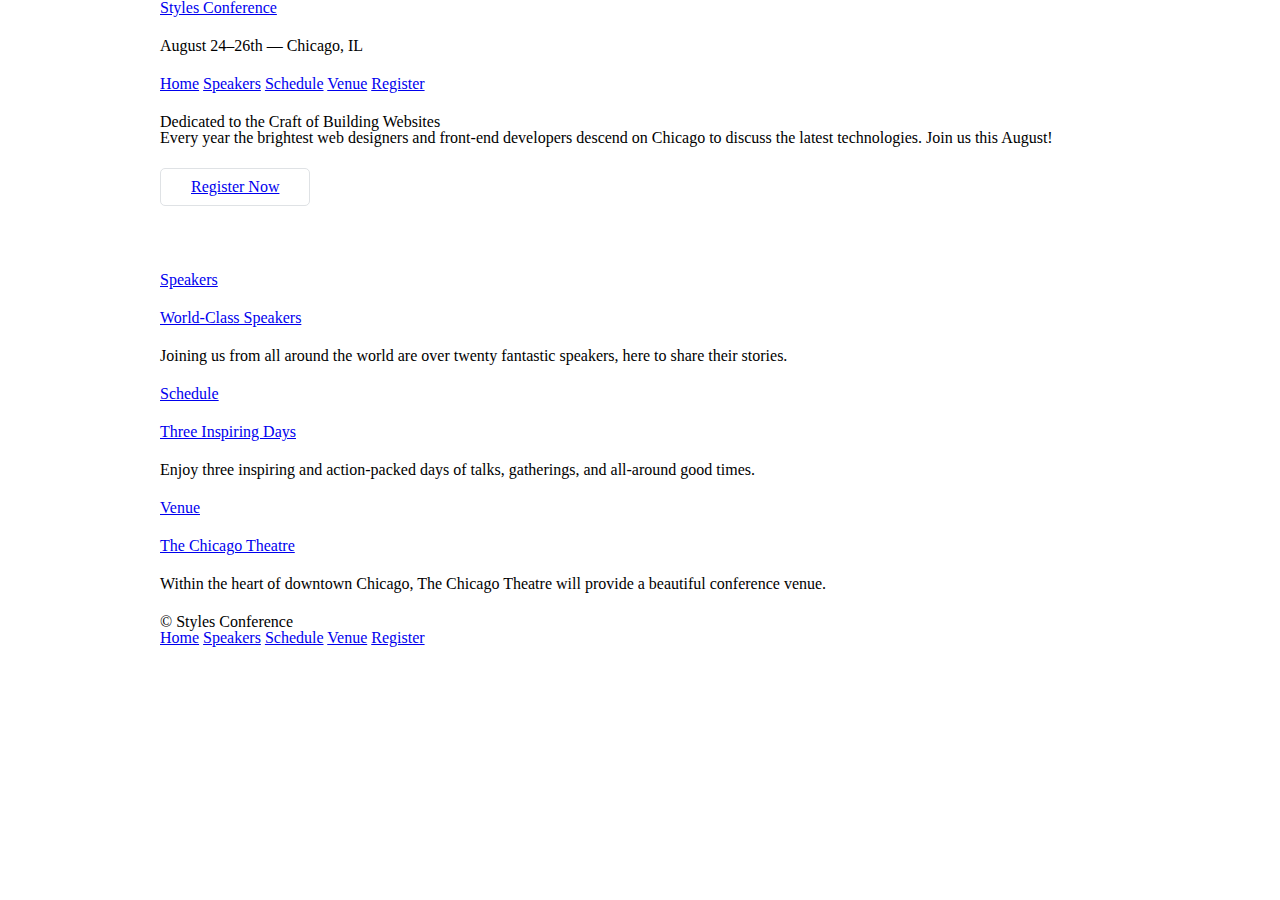
==== index.html @ 7bd155d9 "Finish Lesson 4 Opening the Box Model" ====
<!DOCTYPE html>
<html lang="en">

<head>
  <meta charset="utf-8">
  <title>Styles Conference</title>
  <link rel="stylesheet" href="assets/stylesheets/main.css">
</head>

<body>

  <!-- Header -->

  <header class="container">

    <h1>
      <a href="index.html">Styles Conference</a>
    </h1>

    <h3>August 24&ndash;26th &mdash; Chicago, IL</h3>

    <nav>
      <a href="index.html">Home</a>
      <a href="speakers.html">Speakers</a>
      <a href="schedule.html">Schedule</a>
      <a href="venue.html">Venue</a>
      <a href="register.html">Register</a>
    </nav>

  </header>

  <!-- Hero -->

  <section class="hero container">

    <h2>Dedicated to the Craft of Building Websites</h2>

    <p>Every year the brightest web designers and front-end developers descend on Chicago to discuss the latest technologies.
      Join us this August!</p>

    <a class="btn btn-alt" href="register.html">Register Now</a>

  </section>

  <!-- Teasers -->

  <section class="container">

    <section>
      <a href="speakers.html">
        <h5>Speakers</h5>
        <h3>World-Class Speakers</h3>
      </a>
      <p>Joining us from all around the world are over twenty fantastic speakers, here to share their stories.</p>
    </section>

    <section>
      <a href="schedule.html">
        <h5>Schedule</h5>
        <h3>Three Inspiring Days</h3>
      </a>
      <p>Enjoy three inspiring and action-packed days of talks, gatherings, and all-around good times.</p>
    </section>

    <section>
      <a href="venue.html">
        <h5>Venue</h5>
        <h3>The Chicago Theatre</h3>
      </a>
      <p>Within the heart of downtown Chicago, The Chicago Theatre will provide a beautiful conference venue.</p>
    </section>

  </section>

  <!-- Footer -->

  <footer class="container">

    <small>&copy; Styles Conference</small>

    <nav>
      <a href="index.html">Home</a>
      <a href="speakers.html">Speakers</a>
      <a href="schedule.html">Schedule</a>
      <a href="venue.html">Venue</a>
      <a href="register.html">Register</a>
    </nav>

  </footer>

</body>

</html>
---- assets/stylesheets/main.css ----
/* http://meyerweb.com/eric/tools/css/reset/
   v2.0 | 20110126
   License: none (public domain)
*/

html, body, div, span, applet, object, iframe,
h1, h2, h3, h4, h5, h6, p, blockquote, pre,
a, abbr, acronym, address, big, cite, code,
del, dfn, em, img, ins, kbd, q, s, samp,
small, strike, strong, sub, sup, tt, var,
b, u, i, center,
dl, dt, dd, ol, ul, li,
fieldset, form, label, legend,
table, caption, tbody, tfoot, thead, tr, th, td,
article, aside, canvas, details, embed,
figure, figcaption, footer, header, hgroup,
menu, nav, output, ruby, section, summary,
time, mark, audio, video {
  margin: 0;
  padding: 0;
  border: 0;
  font-size: 100%;
  font: inherit;
  vertical-align: baseline;
}
/* HTML5 display-role reset for older browsers */
article, aside, details, figcaption, figure,
footer, header, hgroup, menu, nav, section {
  display: block;
}
body {
  line-height: 1;
}
ol, ul {
  list-style: none;
}
blockquote, q {
  quotes: none;
}
blockquote:before, blockquote:after,
q:before, q:after {
  content: '';
  content: none;
}
table {
  border-collapse: collapse;
  border-spacing: 0;
}

/*
  ===============================================
  Grid
  ===============================================
*/

*:before,
*:after {
  -webkit-box-sizing: border-box;
     -moz-box-sizing: border-box;
          box-sizing: border-box;
}

.container {
  margin: 0 auto;
  padding-left: 30px;
  padding-right: 30px;
  width: 960px;
}

/*
  ===============================================
  Typography
  ===============================================
*/

h1, h3, h4, h5, p {
  margin-bottom: 22px;
}

/*
  ===============================================
  Buttons
  ===============================================
*/

.btn {
  border-radius: 5px;
  display: inline-block;
  margin: 0;
}

.btn-alt {
  border: 1px solid #dfe2e5;
  padding: 10px 30px;
}

/*
  ===============================================
  Home
  ===============================================
*/

.hero {
  padding: 22px 80px 66px 80px;
}
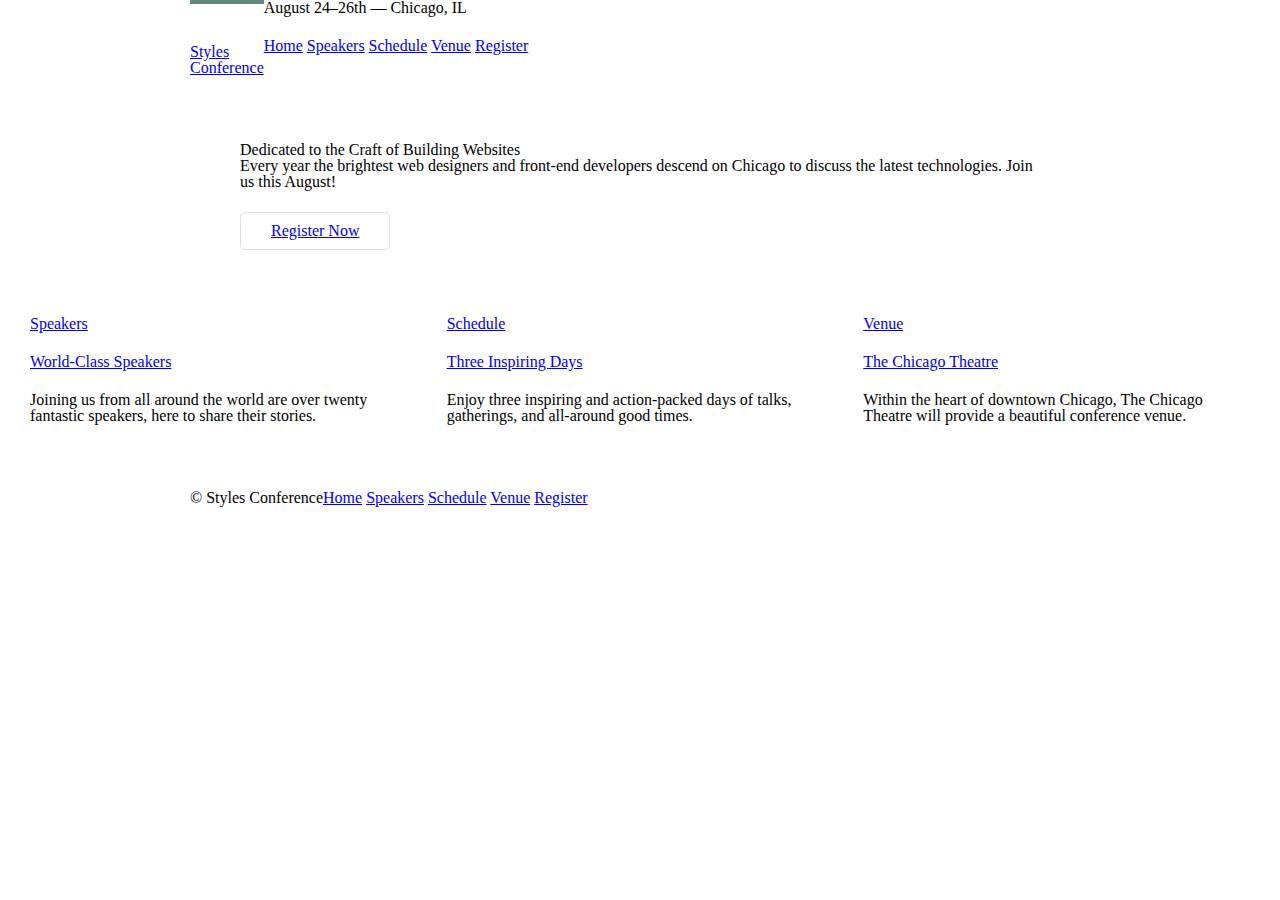
==== commit a5cb18dd: "Finish Lesson 5 Positioning Content" ====
--- a/index.html
+++ b/index.html
@@ -11,10 +11,10 @@
 
   <!-- Header -->
 
-  <header class="container">
+  <header class="container group">
 
-    <h1>
-      <a href="index.html">Styles Conference</a>
+    <h1 class="logo">
+      <a href="index.html">Styles <br> Conference</a>
     </h1>
 
     <h3>August 24&ndash;26th &mdash; Chicago, IL</h3>
@@ -44,25 +44,31 @@
 
   <!-- Teasers -->
 
-  <section class="container">
+  <section class="grid">
 
-    <section>
+    <!--Speaker-->
+
+    <section class="col-1-3">
       <a href="speakers.html">
         <h5>Speakers</h5>
         <h3>World-Class Speakers</h3>
       </a>
       <p>Joining us from all around the world are over twenty fantastic speakers, here to share their stories.</p>
-    </section>
-
-    <section>
+    </section><!--
+      
+    Schedule
+      
+    --><section class="col-1-3">
       <a href="schedule.html">
         <h5>Schedule</h5>
         <h3>Three Inspiring Days</h3>
       </a>
       <p>Enjoy three inspiring and action-packed days of talks, gatherings, and all-around good times.</p>
-    </section>
-
-    <section>
+    </section><!--
+      
+    Venue
+      
+    --><section class="col-1-3">
       <a href="venue.html">
         <h5>Venue</h5>
         <h3>The Chicago Theatre</h3>
@@ -74,7 +80,7 @@
 
   <!-- Footer -->
 
-  <footer class="container">
+  <footer class="primary-footer container group">
 
     <small>&copy; Styles Conference</small>
 
--- a/assets/stylesheets/main.css
+++ b/assets/stylesheets/main.css
@@ -48,11 +48,11 @@
 }
 
 /*
-  ===============================================
+  ========================================
   Grid
-  ===============================================
+  ========================================
 */
-
+*,
 *:before,
 *:after {
   -webkit-box-sizing: border-box;
@@ -60,29 +60,52 @@
           box-sizing: border-box;
 }
 
+/*.grid,*/
 .container {
   margin: 0 auto;
-  padding-left: 30px;
-  padding-right: 30px;
   width: 960px;
 }
 
+.container {
+  padding-left: 30px;
+  padding-right: 30px;
+}
+
+.col-1-3 {
+  width: 33.33%;
+}
+
+.col-2-3 {
+  width: 66.66%;
+}
+
+.col-1-3,
+.col-2-3 {
+  display: inline-block;
+  vertical-align: top;
+}
+
+.grid,
+.col-1-3,
+.col-2-3 {
+  padding-left: 15px;
+  padding-right: 15px;
+}
+
 /*
-  ===============================================
+  ========================================
   Typography
-  ===============================================
+  ========================================
 */
-
 h1, h3, h4, h5, p {
   margin-bottom: 22px;
 }
 
 /*
-  ===============================================
+  ========================================
   Buttons
-  ===============================================
+  ========================================
 */
-
 .btn {
   border-radius: 5px;
   display: inline-block;
@@ -95,11 +118,55 @@
 }
 
 /*
-  ===============================================
+  ========================================
   Home
-  ===============================================
+  ========================================
 */
-
 .hero {
   padding: 22px 80px 66px 80px;
+}
+
+/*
+  ========================================
+  Clearfix
+  ========================================
+*/
+.group:before,
+.group:after {
+  content: "";
+  display: table;
+}
+
+.group:after {
+  clear: both;
+}
+
+.group {
+  clear: both;
+  *zoom: 1;
+}
+
+/*
+  ========================================
+  Primary header
+  ========================================
+*/
+.logo {
+  border-top: 4px solid #648880;
+  padding: 40px 0 22px 0;
+  float: left;
+}
+
+/*
+  ========================================
+  Primary footer
+  ========================================
+*/
+.primary-footer small {
+  float: left;
+}
+
+.primary-footer {
+  padding-bottom: 44px;
+  padding-top: 44px;
 }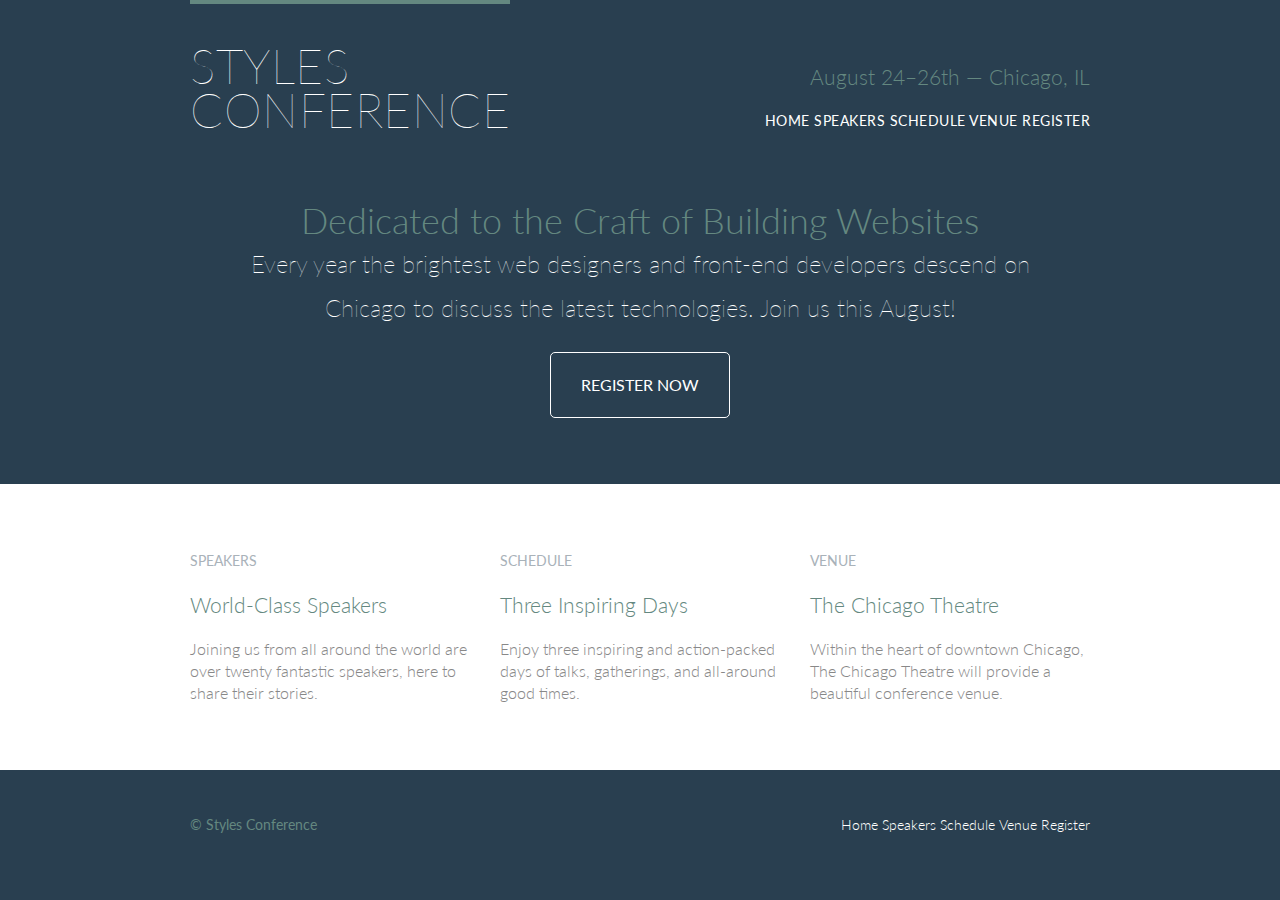
==== commit fecc746f: "Finish half of Lesson 7 Setting Backgrounds & Gradients" ====
--- a/index.html
+++ b/index.html
@@ -5,21 +5,22 @@
   <meta charset="utf-8">
   <title>Styles Conference</title>
   <link rel="stylesheet" href="assets/stylesheets/main.css">
+  <link href="https://fonts.googleapis.com/css?family=Lato:100,300,400" rel="stylesheet">
 </head>
 
 <body>
 
   <!-- Header -->
 
-  <header class="container group">
+  <header class="primary-header container group">
 
     <h1 class="logo">
       <a href="index.html">Styles <br> Conference</a>
     </h1>
 
-    <h3>August 24&ndash;26th &mdash; Chicago, IL</h3>
+    <h3 class="tagline">August 24&ndash;26th &mdash; Chicago, IL</h3>
 
-    <nav>
+    <nav class="nav primary-nav">
       <a href="index.html">Home</a>
       <a href="speakers.html">Speakers</a>
       <a href="schedule.html">Schedule</a>
@@ -44,38 +45,40 @@
 
   <!-- Teasers -->
 
-  <section class="grid">
+  <section class="row">
+    <div class="grid">
 
-    <!--Speaker-->
+      <!--Speaker-->
 
-    <section class="col-1-3">
-      <a href="speakers.html">
-        <h5>Speakers</h5>
-        <h3>World-Class Speakers</h3>
-      </a>
-      <p>Joining us from all around the world are over twenty fantastic speakers, here to share their stories.</p>
-    </section><!--
-      
-    Schedule
-      
-    --><section class="col-1-3">
-      <a href="schedule.html">
-        <h5>Schedule</h5>
-        <h3>Three Inspiring Days</h3>
-      </a>
-      <p>Enjoy three inspiring and action-packed days of talks, gatherings, and all-around good times.</p>
-    </section><!--
-      
-    Venue
-      
-    --><section class="col-1-3">
-      <a href="venue.html">
-        <h5>Venue</h5>
-        <h3>The Chicago Theatre</h3>
-      </a>
-      <p>Within the heart of downtown Chicago, The Chicago Theatre will provide a beautiful conference venue.</p>
-    </section>
+      <section class="teaser col-1-3">
+        <a href="speakers.html">
+          <h5>Speakers</h5>
+          <h3>World-Class Speakers</h3>
+        </a>
+        <p>Joining us from all around the world are over twenty fantastic speakers, here to share their stories.</p>
+      </section><!--
+        
+      Schedule
+        
+      --><section class="teaser col-1-3">
+        <a href="schedule.html">
+          <h5>Schedule</h5>
+          <h3>Three Inspiring Days</h3>
+        </a>
+        <p>Enjoy three inspiring and action-packed days of talks, gatherings, and all-around good times.</p>
+      </section><!--
+        
+      Venue
+        
+      --><section class="teaser col-1-3">
+        <a href="venue.html">
+          <h5>Venue</h5>
+          <h3>The Chicago Theatre</h3>
+        </a>
+        <p>Within the heart of downtown Chicago, The Chicago Theatre will provide a beautiful conference venue.</p>
+      </section>
 
+    </div>
   </section>
 
   <!-- Footer -->
@@ -84,7 +87,7 @@
 
     <small>&copy; Styles Conference</small>
 
-    <nav>
+    <nav class="nav">
       <a href="index.html">Home</a>
       <a href="speakers.html">Speakers</a>
       <a href="schedule.html">Schedule</a>
--- a/assets/stylesheets/main.css
+++ b/assets/stylesheets/main.css
@@ -49,6 +49,17 @@
 
 /*
   ========================================
+  Custome styles
+  ========================================
+*/
+body {
+  background-color: #293f50;
+  color: #888;
+  font: 300 16px/22px "Lato","Open Sans", "Helvetica Neue", Helvetical, Arial, sans-serif;
+}
+
+/*
+  ========================================
   Grid
   ========================================
 */
@@ -60,7 +71,7 @@
           box-sizing: border-box;
 }
 
-/*.grid,*/
+.grid,
 .container {
   margin: 0 auto;
   width: 960px;
@@ -101,6 +112,73 @@
   margin-bottom: 22px;
 }
 
+h1, h2, h3, h4 {
+  color: #648880;
+} 
+
+h1 {
+  font-size: 36px;
+  line-height: 44px;
+}
+
+h2 {
+  font-size: 24px;
+  line-height: 44px;
+}
+
+h3 {
+  font-size: 21px;
+}
+
+h4 {
+  font-size: 18px;
+}
+
+h5 {
+  color: #a9b2b9;
+  font-size: 14px;
+  font-weight: 400;
+  text-transform: uppercase;
+}
+
+strong {
+  font-weight: 400;
+}
+
+cite, em {
+  font-style: italic;
+}
+
+/*
+  ========================================
+  Links
+  ========================================
+*/
+a {
+  color: #648880;
+  text-decoration: none;
+}
+
+a:hover {
+  color: #a9b2b9;
+}
+
+p a {
+  border-bottom: 1px solid #dfe2e5;
+}
+
+.primary-header a,
+.primary-footer a
+{
+  color: #fff;
+}
+
+.primary-header a:hover,
+.primary-footer a:hover
+{
+  color: #648880;
+}
+
 /*
   ========================================
   Buttons
@@ -108,22 +186,47 @@
 */
 .btn {
   border-radius: 5px;
+  color: #fff;
+  cursor: pointer;
   display: inline-block;
+  font-weight: 400;
   margin: 0;
+  text-transform: uppercase;
 }
 
 .btn-alt {
-  border: 1px solid #dfe2e5;
+  border: 1px solid #fff;
   padding: 10px 30px;
 }
 
+.btn-alt:hover {
+  background: #fff;
+  color: #648880;
+}
+
 /*
   ========================================
   Home
   ========================================
 */
 .hero {
+  color: #fff;
+  line-height: 44px;
   padding: 22px 80px 66px 80px;
+  text-align: center;
+}
+
+.hero h2 {
+  font-size: 36px;
+}
+
+.hero p {
+  font-size: 24px;
+  font-weight: 100;
+}
+
+.teaser a:hover h3 {
+  color: #a9b2b9;
 }
 
 /*
@@ -148,25 +251,66 @@
 
 /*
   ========================================
+  Rows
+  ========================================
+*/
+.row {
+  background: #fff;
+  min-width: 960px;
+  padding: 66px 0 44px 0;
+}
+
+/*
+  ========================================
   Primary header
   ========================================
 */
 .logo {
   border-top: 4px solid #648880;
+  float: left;
+  font-size: 48px;
+  font-weight: 100;
+  letter-spacing: .5px;
+  line-height: 44px;
   padding: 40px 0 22px 0;
-  float: left;
-}
+  text-transform: uppercase;
+}
+
+.tagline {
+  margin: 66px 0 22px 0;
+  text-align: right;
+}
+
+.primary-nav {
+  font-size: 14px;
+  font-weight: 400;
+  letter-spacing: .5px;
+  text-transform: uppercase;
+}
+
+/*
+  ========================================
+  Navigation
+  ========================================
+*/
+.nav {
+  text-align: right;
+}
+
 
 /*
   ========================================
   Primary footer
   ========================================
 */
+.primary-footer {
+  color: #648880;
+  font-size: 14px;
+  padding-bottom: 44px;
+  padding-top: 44px;
+}
+
 .primary-footer small {
   float: left;
-}
-
-.primary-footer {
-  padding-bottom: 44px;
-  padding-top: 44px;
-}+  font-weight: 400;
+}
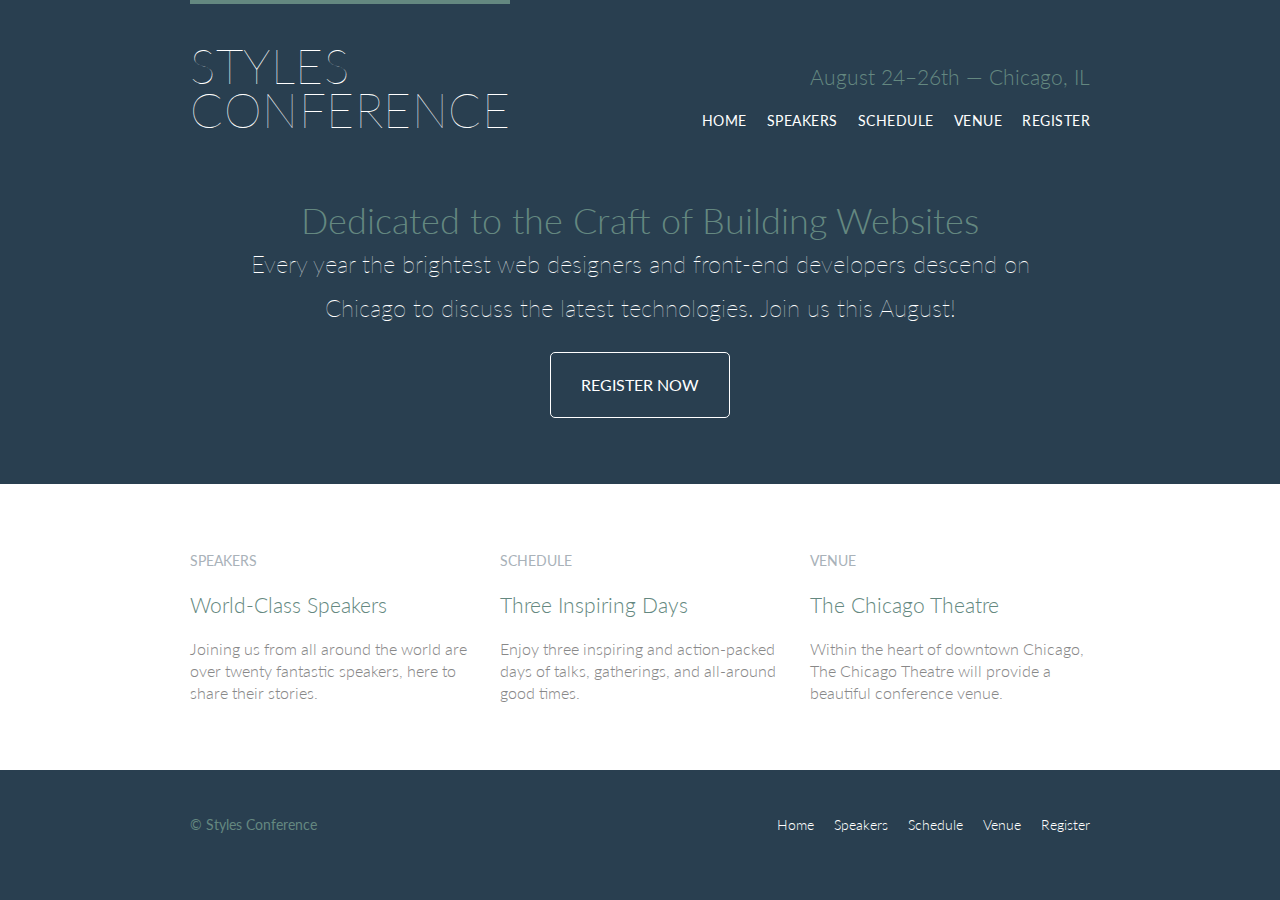
==== commit df1e40a3: "Finish Lesson 8 Creating Lists" ====
--- a/index.html
+++ b/index.html
@@ -21,11 +21,13 @@
     <h3 class="tagline">August 24&ndash;26th &mdash; Chicago, IL</h3>
 
     <nav class="nav primary-nav">
-      <a href="index.html">Home</a>
-      <a href="speakers.html">Speakers</a>
-      <a href="schedule.html">Schedule</a>
-      <a href="venue.html">Venue</a>
-      <a href="register.html">Register</a>
+      <ul>
+        <li><a href="index.html">Home</a></li><!--
+        --><li><a href="speakers.html">Speakers</a></li><!--
+        --><li><a href="schedule.html">Schedule</a></li><!--
+        --><li><a href="venue.html">Venue</a></li><!--
+        --><li><a href="register.html">Register</a></li>
+      </ul>
     </nav>
 
   </header>
@@ -88,11 +90,13 @@
     <small>&copy; Styles Conference</small>
 
     <nav class="nav">
-      <a href="index.html">Home</a>
-      <a href="speakers.html">Speakers</a>
-      <a href="schedule.html">Schedule</a>
-      <a href="venue.html">Venue</a>
-      <a href="register.html">Register</a>
+      <ul>
+        <li><a href="index.html">Home</a></li><!--
+        --><li><a href="speakers.html">Speakers</a></li><!--
+        --><li><a href="schedule.html">Schedule</a></li><!--
+        --><li><a href="venue.html">Venue</a></li><!--
+        --><li><a href="register.html">Register</a></li>
+      </ul>
     </nav>
 
   </footer>
--- a/assets/stylesheets/main.css
+++ b/assets/stylesheets/main.css
@@ -151,6 +151,21 @@
 
 /*
   ========================================
+  Leads
+  ========================================
+*/
+
+.lead {
+  text-align: center;
+}
+
+.lead p {
+  font-size: 21px;
+  line-height: 33px;
+}
+
+/*
+  ========================================
   Links
   ========================================
 */
@@ -254,10 +269,22 @@
   Rows
   ========================================
 */
+.row,
+.row-alt {
+  min-width: 960px;
+}
+
 .row {
   background: #fff;
-  min-width: 960px;
   padding: 66px 0 44px 0;
+}
+
+.row-alt {
+  background: #cbe2c1;
+  background: -webkit-linear-gradient(to right, #a1d3b0, #f6f1d3);
+  background:    -moz-linear-gradient(to right, #a1d3b0, #f6f1d3);
+  background:         linear-gradient(to right, #a1d3b0, #f6f1d3);
+  padding: 44px 0 22px 0;
 }
 
 /*
@@ -297,6 +324,15 @@
   text-align: right;
 }
 
+.nav li {
+  display: inline-block;
+  margin: 0 10px;
+  vertical-align: top;
+}
+
+.nav li:last-child {
+  margin-right: 0;
+}
 
 /*
   ========================================
@@ -314,3 +350,20 @@
   float: left;
   font-weight: 400;
 }
+
+/*
+  ========================================
+  Speakers
+  ========================================
+*/
+.speaker-info {
+  border: 1px solid #dfe2e5;
+  border-radius: 5px;
+  margin-top: 88px;
+  padding: 22px 0;
+  text-align: center;
+}
+
+.speaker {
+  margin-bottom: 44px;
+}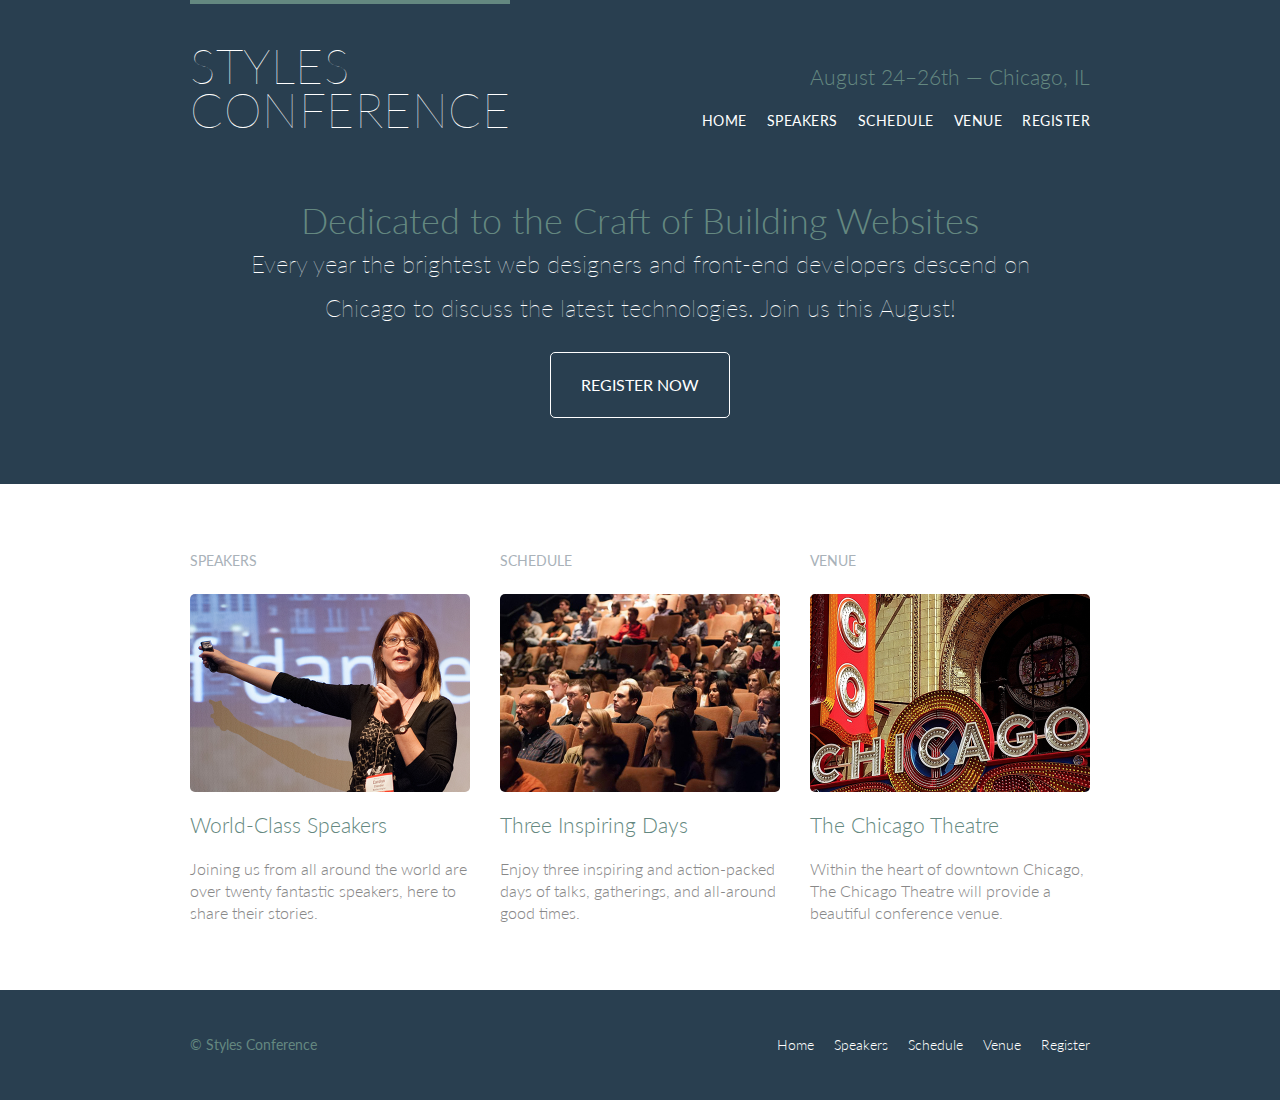
==== commit 7962dab9: "WIP Lesson 9 Adding Media before Adding Video" ====
--- a/index.html
+++ b/index.html
@@ -53,8 +53,9 @@
       <!--Speaker-->
 
       <section class="teaser col-1-3">
+        <h5>Speakers</h5>
         <a href="speakers.html">
-          <h5>Speakers</h5>
+          <img src="assets/images/home/speakers.jpg" alt="Professional Speakers">
           <h3>World-Class Speakers</h3>
         </a>
         <p>Joining us from all around the world are over twenty fantastic speakers, here to share their stories.</p>
@@ -63,8 +64,9 @@
       Schedule
         
       --><section class="teaser col-1-3">
+        <h5>Schedule</h5>
         <a href="schedule.html">
-          <h5>Schedule</h5>
+          <img src="assets/images/home/schedule.jpg" alt="Professional Speakers">
           <h3>Three Inspiring Days</h3>
         </a>
         <p>Enjoy three inspiring and action-packed days of talks, gatherings, and all-around good times.</p>
@@ -73,8 +75,9 @@
       Venue
         
       --><section class="teaser col-1-3">
+        <h5>Venue</h5>
         <a href="venue.html">
-          <h5>Venue</h5>
+          <img src="assets/images/home/venue.jpg" alt="Professional Speakers">
           <h3>The Chicago Theatre</h3>
         </a>
         <p>Within the heart of downtown Chicago, The Chicago Theatre will provide a beautiful conference venue.</p>
--- a/assets/stylesheets/main.css
+++ b/assets/stylesheets/main.css
@@ -244,6 +244,13 @@
   color: #a9b2b9;
 }
 
+.teaser img {
+  border-radius: 5px;
+  display: block;
+  margin-bottom: 22px;
+  max-width: 100%;
+}
+
 /*
   ========================================
   Clearfix
@@ -360,8 +367,15 @@
   border: 1px solid #dfe2e5;
   border-radius: 5px;
   margin-top: 88px;
-  padding: 22px 0;
+  padding-bottom: 22px;
   text-align: center;
+}
+
+.speaker-info img {
+  border-radius: 50%;
+  height: 130px;
+  margin: -66px 0 22px 0;
+  vertical-align: top;
 }
 
 .speaker {
